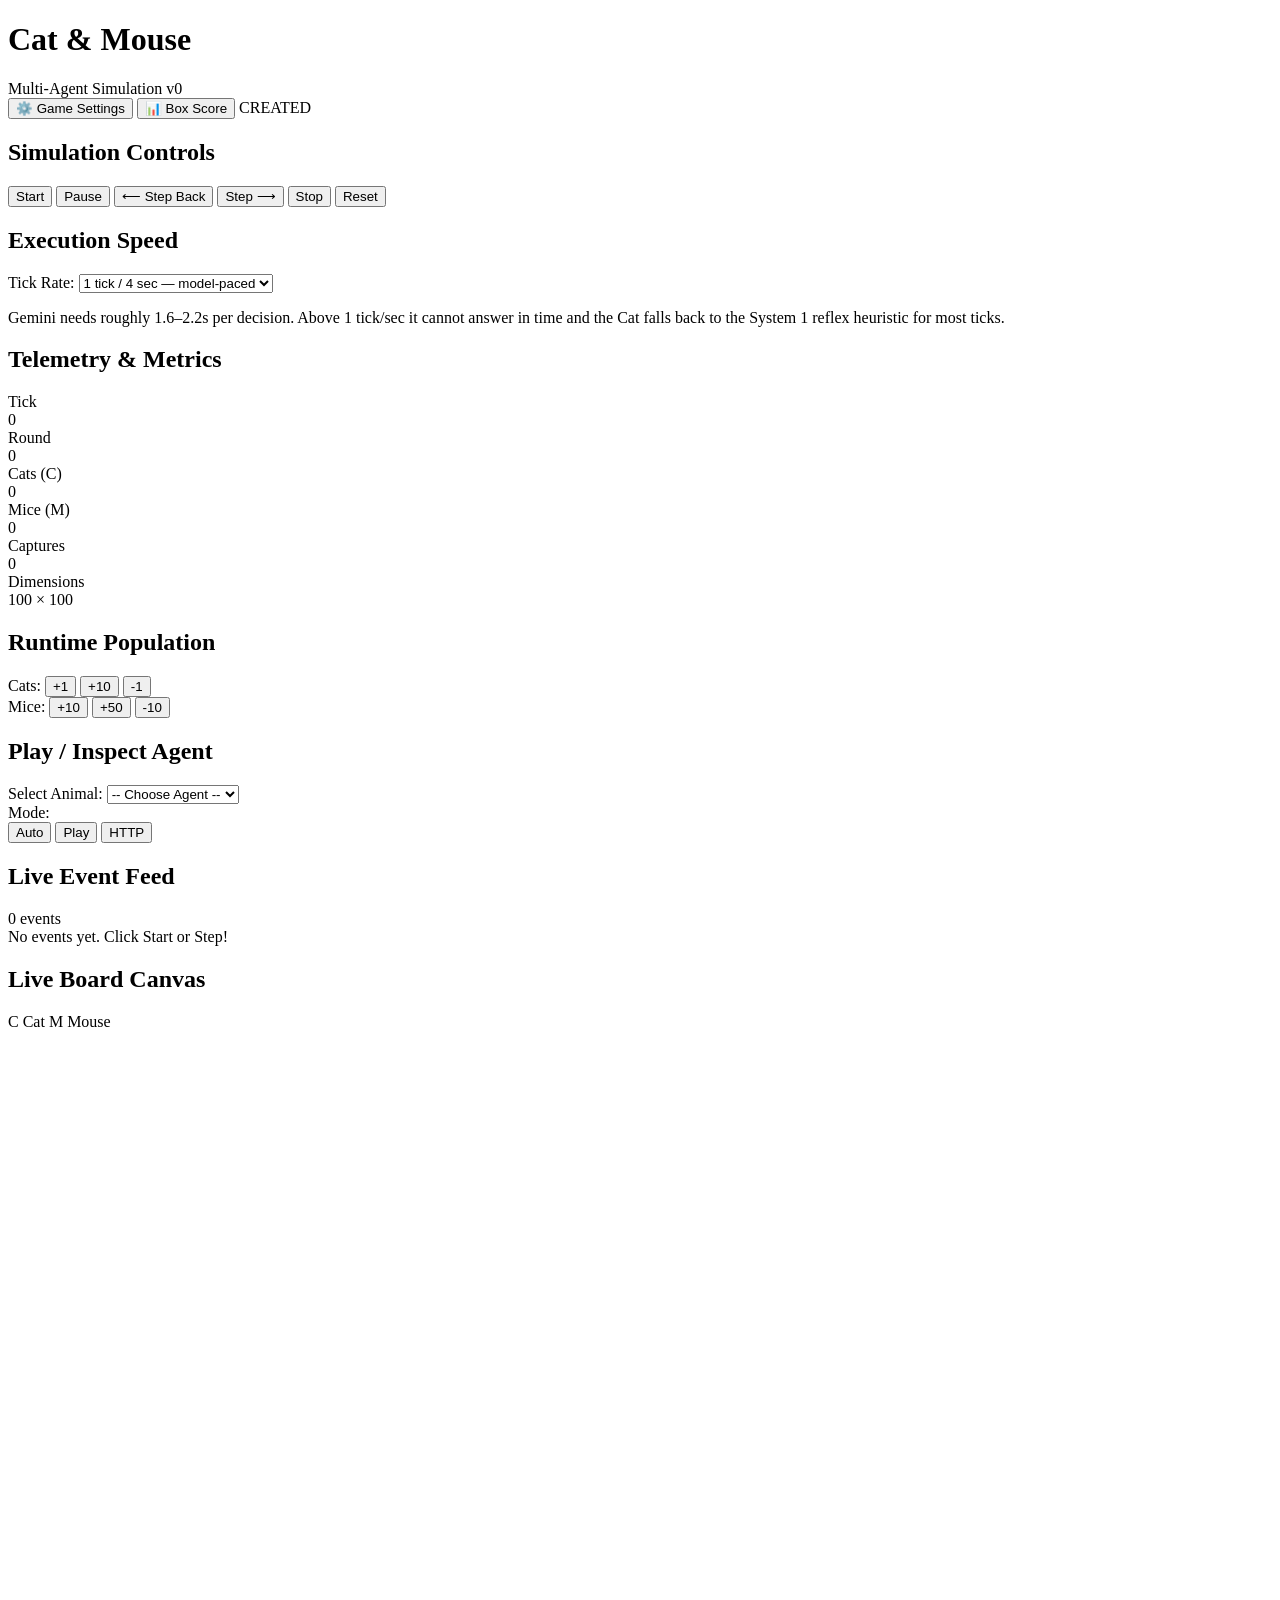
==== app/static/index.html @ bae1ee6c "added boxscore popout with kpis for cat perf" ====
<!DOCTYPE html>
<html lang="en">
<head>
  <meta charset="UTF-8">
  <meta name="viewport" content="width=device-width, initial-scale=1.0">
  <link rel="icon" href="data:image/svg+xml,<svg xmlns=%22http://www.w3.org/2000/svg%22 viewBox=%220 0 100 100%22><text y=%22.9em%22 font-size=%2290%22>🐱</text></svg>">
  <link rel="stylesheet" href="/static/styles.css?v=12">
</head>
<body>
  <div class="app-layout">
    <header class="app-header">
      <div class="header-title">
        <h1>Cat &amp; Mouse</h1>
        <span class="subtitle">Multi-Agent Simulation v0</span>
      </div>
      <div class="header-status">
        <button id="btnOpenSettings" class="btn btn-settings" title="Configure game tick pacing, slash AoE range, and species parameters">⚙️ Game Settings</button>
        <button id="btnOpenBoxscore" class="btn btn-settings" title="Open the per-cat box score: kills, slash accuracy, strike-zone conversion, movement and positioning KPIs">📊 Box Score</button>
        <span class="badge" id="statusBadge">CREATED</span>
      </div>
    </header>

    <main class="main-content">
      <!-- Control Panel -->
      <aside class="control-panel">
        <section class="panel-section">
          <h2>Simulation Controls</h2>
          <div class="btn-group">
            <button id="btnStart" class="btn btn-primary">Start</button>
            <button id="btnPause" class="btn btn-warning">Pause</button>
            <button id="btnStepBack" class="btn btn-secondary" title="Rewind 1 tick">⟵ Step Back</button>
            <button id="btnStep" class="btn btn-secondary" title="Advance 1 tick">Step ⟶</button>
            <button id="btnStop" class="btn btn-danger">Stop</button>
            <button id="btnReset" class="btn btn-outline">Reset</button>
          </div>
        </section>

        <section class="panel-section">
          <h2>Execution Speed</h2>
          <div class="speed-controls">
            <label for="speedSelect">Tick Rate:</label>
            <select id="speedSelect" class="form-select">
              <option value="0.25" selected>1 tick / 4 sec &mdash; model-paced</option>
              <option value="0.5">1 tick / 2 sec &mdash; model-paced</option>
              <option value="1">1 tick / sec</option>
              <option value="5">5 ticks / sec</option>
              <option value="10">10 ticks / sec</option>
              <option value="25">25 ticks / sec</option>
              <option value="50">50 ticks / sec</option>
            </select>
          </div>
          <p class="speed-hint">
            Gemini needs roughly 1.6&ndash;2.2s per decision. Above 1 tick/sec it
            cannot answer in time and the Cat falls back to the System&nbsp;1
            reflex heuristic for most ticks.
          </p>
        </section>

        <section class="panel-section">
          <h2>Telemetry &amp; Metrics</h2>
          <div class="metrics-grid">
            <div class="metric-card">
              <div class="metric-label">Tick</div>
              <div class="metric-value" id="metricTick">0</div>
            </div>
            <div class="metric-card">
              <div class="metric-label">Round</div>
              <div class="metric-value" id="metricRound">0</div>
            </div>
            <div class="metric-card cat-card">
              <div class="metric-label">Cats (C)</div>
              <div class="metric-value" id="metricCats">0</div>
            </div>
            <div class="metric-card mouse-card">
              <div class="metric-label">Mice (M)</div>
              <div class="metric-value" id="metricMice">0</div>
            </div>
            <div class="metric-card">
              <div class="metric-label">Captures</div>
              <div class="metric-value" id="metricCaptures">0</div>
            </div>
            <div class="metric-card">
              <div class="metric-label">Dimensions</div>
              <div class="metric-value" id="metricDimensions">100 × 100</div>
            </div>
          </div>
        </section>

        <section class="panel-section">
          <h2>Runtime Population</h2>
          <div class="population-controls">
            <div class="pop-row">
              <span class="pop-title">Cats:</span>
              <button id="btnAddCat1" class="btn btn-sm btn-cat">+1</button>
              <button id="btnAddCat10" class="btn btn-sm btn-cat">+10</button>
              <button id="btnRemCat1" class="btn btn-sm btn-outline">-1</button>
            </div>
            <div class="pop-row">
              <span class="pop-title">Mice:</span>
              <button id="btnAddMouse10" class="btn btn-sm btn-mouse">+10</button>
              <button id="btnAddMouse50" class="btn btn-sm btn-mouse">+50</button>
              <button id="btnRemMouse10" class="btn btn-sm btn-outline">-10</button>
            </div>
          </div>
        </section>

        <!-- Play / Inspect Agent Section -->
        <section class="panel-section agent-control-section">
          <h2>Play / Inspect Agent</h2>
          <div class="agent-select-row">
            <label for="agentSelect">Select Animal:</label>
            <select id="agentSelect" class="form-select">
              <option value="">-- Choose Agent --</option>
            </select>
          </div>

          <div class="agent-mode-row">
            <span class="pop-title">Mode:</span>
            <div class="btn-group-sm">
              <button id="btnModeAuto" class="btn btn-outline" title="Internal AI heuristic">Auto</button>
              <button id="btnModeManual" class="btn btn-primary" title="You control this animal!">Play</button>
              <button id="btnModeHttp" class="btn btn-outline" title="Connect external microservice">HTTP</button>
            </div>
            <div id="httpUrlBox" class="http-url-box" style="display: none;">
              <input id="agentUrlInput" type="text" class="form-input" placeholder="http://127.0.0.1:8001/act">
              <button id="btnApplyHttpUrl" class="btn btn-sm btn-secondary">Connect</button>
            </div>
          </div>

          <div id="agentHud" class="agent-hud" style="display: none;">
            <div class="hud-header">
              <span id="hudAgentId" class="hud-id">cat-1</span>
              <button id="btnDeselectAgent" class="btn btn-sm btn-outline" style="padding: 2px 8px; font-size: 0.7rem;" title="Deselect animal and return to Auto">Release (Auto)</button>
              <span id="hudAgentFacing" class="hud-facing">⬆ NORTH</span>
            </div>

            <div class="hud-obs">
              <div class="hud-obs-title">Vision / Senses:</div>
              <div id="hudVisionList" class="hud-vision-list">
                <div class="vision-item">Nothing in sight</div>
              </div>
            </div>
            <div class="dpad-container">
              <div class="dpad-row">
                <button id="dpadUp" class="dpad-btn" title="North (W / Up Arrow)">⬆</button>
              </div>
              <div class="dpad-row">
                <button id="dpadLeft" class="dpad-btn" title="West (A / Left Arrow)">⬅</button>
                <button id="dpadStay" class="dpad-btn" title="Stay (S / Space)">•</button>
                <button id="dpadRight" class="dpad-btn" title="East (D / Right Arrow)">➡</button>
              </div>
              <div class="dpad-row">
                <button id="dpadDown" class="dpad-btn" title="South (S / Down Arrow)">⬇</button>
              </div>
              <button id="btnAttack" class="btn-attack" title="Slash Attack (Spacebar)">⚔️ Slash Attack</button>
              <button id="btnLunge" class="btn-lunge" title="Forward Lunge 2 Squares (L)">⚡ Forward Lunge (L)</button>
            </div>
          </div>
        </section>

        <section class="panel-section event-feed-section">
          <div class="event-feed-header">

            <h2>Live Event Feed</h2>
            <span class="event-count-badge" id="eventCount">0 events</span>
          </div>
          <div class="event-feed-list" id="eventFeedList">
            <div class="event-empty">No events yet. Click Start or Step!</div>
          </div>
        </section>
      </aside>

      <!-- Board Visualization Area -->
      <section class="board-container">
        <div class="board-header">
          <h2>Live Board Canvas</h2>
          <div class="legend">
            <span class="legend-item"><span class="legend-glyph cat">C</span> Cat</span>
            <span class="legend-item"><span class="legend-glyph mouse">M</span> Mouse</span>
          </div>
        </div>
        <div class="canvas-wrapper" id="canvasWrapper">
          <canvas id="boardCanvas" width="800" height="800"></canvas>
        </div>
      </section>
    </main>
  </div>

  <!-- Pop-out Window: Game Settings -->
  <div id="settingsModal" class="modal-backdrop" style="display: none;">
    <div class="modal-dialog">
      <div class="modal-header">
        <div class="modal-title-group">
          <span class="modal-icon">⚙️</span>
          <h2>Game Settings</h2>
          <span class="modal-drag-hint">(Drag header to reposition)</span>
        </div>
        <div style="display: flex; align-items: center; gap: 8px;">
          <button id="btnPopoutWindow" class="btn btn-sm btn-outline" title="Pop out into an independent OS desktop window">⧉ Detach Window</button>
          <button id="btnCloseSettings" class="btn-close" title="Close Settings">&times;</button>
        </div>
      </div>
      <div class="modal-body">
        <p class="modal-intro">Configure OSRS tick pacing, movement speeds, combat recovery cooldowns, and perception ranges for each species.</p>

        <!-- Cat Settings Card -->
        <div class="settings-card cat-settings">
          <div class="settings-card-header">
            <span class="species-badge cat-badge">🐱 CAT (Predator)</span>
            <span class="species-summary">Heavy stalker with forward slash AoE attack</span>
          </div>
          <div class="settings-grid">
            <div class="setting-item">
              <label for="settingCatMove">Move Pace (Ticks/Tile):</label>
              <div class="setting-input-row">
                <input type="number" id="settingCatMove" min="1" max="10" step="1" class="form-input">
                <span class="setting-unit">ticks</span>
              </div>
              <span class="setting-hint">1 = fastest (1 tile/tick); 3 = OSRS pace</span>
            </div>
            <div class="setting-item">
              <label for="settingCatAttackRange">Slash AoE Range:</label>
              <div class="setting-input-row">
                <input type="number" id="settingCatAttackRange" min="1" max="100" step="1" class="form-input">
                <span class="setting-unit">tiles forward</span>
              </div>
              <span class="setting-hint">Forward reach of the slash strike (e.g. 2 to 100 tiles)</span>
            </div>
            <div class="setting-item">
              <label for="settingCatAttackCd">Attack Recovery:</label>
              <div class="setting-input-row">
                <input type="number" id="settingCatAttackCd" min="0" max="20" step="1" class="form-input">
                <span class="setting-unit">ticks lock</span>
              </div>
              <span class="setting-hint">Ticks cat is locked after executing slash</span>
            </div>
            <div class="setting-item">
              <label for="settingCatLungeCd">Lunge Recovery:</label>
              <div class="setting-input-row">
                <input type="number" id="settingCatLungeCd" min="0" max="20" step="1" class="form-input">
                <span class="setting-unit">ticks lock</span>
              </div>
              <span class="setting-hint">Ticks to recover from 2-tile burst leap</span>
            </div>
            <div class="setting-item">
              <label for="settingCatVision">Vision Radius:</label>
              <div class="setting-input-row">
                <input type="number" id="settingCatVision" min="1" max="100" step="1" class="form-input">
                <span class="setting-unit">tiles</span>
              </div>
              <span class="setting-hint">Forward-facing cone distance</span>
            </div>
            <div class="setting-item">
              <label for="settingCatWeight">Weight:</label>
              <div class="setting-input-row">
                <input type="number" id="settingCatWeight" min="1" max="100" step="1" class="form-input">
                <span class="setting-unit">mass</span>
              </div>
              <span class="setting-hint">Physics momentum for bump collisions</span>
            </div>
          </div>
        </div>

        <!-- Mouse Settings Card -->
        <div class="settings-card mouse-settings">
          <div class="settings-card-header">
            <span class="species-badge mouse-badge">🐭 MOUSE (Prey)</span>
            <span class="species-summary">Nimble forager with 360° panoramic vision</span>
          </div>
          <div class="settings-grid">
            <div class="setting-item">
              <label for="settingMouseMove">Move Pace (Ticks/Tile):</label>
              <div class="setting-input-row">
                <input type="number" id="settingMouseMove" min="1" max="20" step="1" class="form-input">
                <span class="setting-unit">ticks</span>
              </div>
              <span class="setting-hint">2 = OSRS default pace (1 tile every 2 ticks)</span>
            </div>
            <div class="setting-item">
              <label for="settingMouseVision">Vision Radius:</label>
              <div class="setting-input-row">
                <input type="number" id="settingMouseVision" min="1" max="100" step="1" class="form-input">
                <span class="setting-unit">tiles</span>
              </div>
              <span class="setting-hint">360° omnidirectional detection radius</span>
            </div>
            <div class="setting-item">
              <label for="settingMouseWeight">Weight:</label>
              <div class="setting-input-row">
                <input type="number" id="settingMouseWeight" min="1" max="50" step="1" class="form-input">
                <span class="setting-unit">mass</span>
              </div>
              <span class="setting-hint">Lower weight bounces away on collision</span>
            </div>
          </div>
        </div>

        <div id="settingsFeedback" class="settings-feedback" style="display: none;"></div>
      </div>
      <div class="modal-footer">
        <button id="btnResetSettings" class="btn btn-outline" title="Reset all parameters to default values">Reset to Defaults</button>
        <div class="modal-footer-right">
          <button id="btnCancelSettings" class="btn btn-secondary">Close</button>
          <button id="btnSaveSettings" class="btn btn-primary">Apply Settings</button>
        </div>
      </div>
    </div>
  </div>

  <script src="/static/app.js?v=16"></script>
</body>
</html>
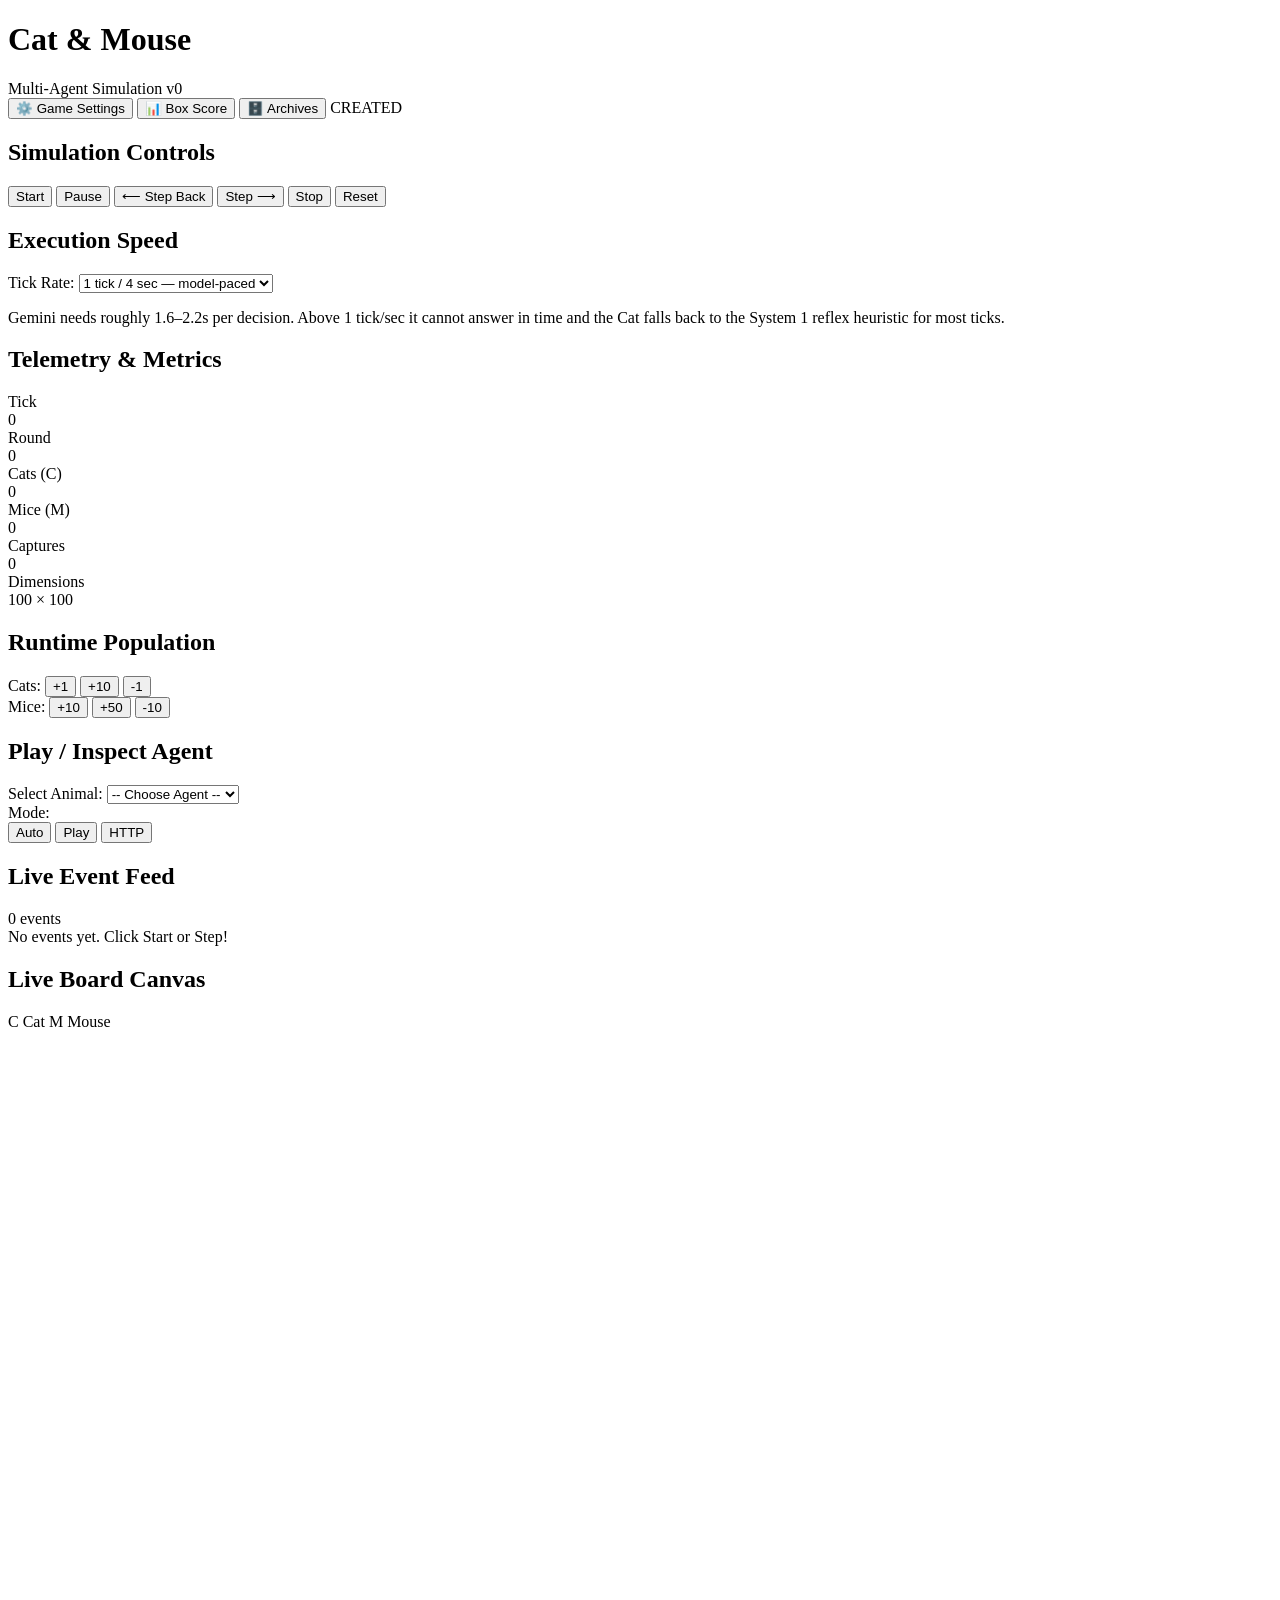
==== commit 861db385: "added archiving viewing feature for the games." ====
--- a/app/static/index.html
+++ b/app/static/index.html
@@ -4,7 +4,7 @@
   <meta charset="UTF-8">
   <meta name="viewport" content="width=device-width, initial-scale=1.0">
   <link rel="icon" href="data:image/svg+xml,<svg xmlns=%22http://www.w3.org/2000/svg%22 viewBox=%220 0 100 100%22><text y=%22.9em%22 font-size=%2290%22>🐱</text></svg>">
-  <link rel="stylesheet" href="/static/styles.css?v=12">
+  <link rel="stylesheet" href="/static/styles.css?v=14">
 </head>
 <body>
   <div class="app-layout">
@@ -16,6 +16,7 @@
       <div class="header-status">
         <button id="btnOpenSettings" class="btn btn-settings" title="Configure game tick pacing, slash AoE range, and species parameters">⚙️ Game Settings</button>
         <button id="btnOpenBoxscore" class="btn btn-settings" title="Open the per-cat box score: kills, slash accuracy, strike-zone conversion, movement and positioning KPIs">📊 Box Score</button>
+        <button id="btnOpenArchive" class="btn btn-settings" title="Open simulation archives: view, inspect, download, and manage runs on disk">🗄️ Archives</button>
         <span class="badge" id="statusBadge">CREATED</span>
       </div>
     </header>
@@ -243,12 +244,30 @@
               <span class="setting-hint">Ticks to recover from 2-tile burst leap</span>
             </div>
             <div class="setting-item">
-              <label for="settingCatVision">Vision Radius:</label>
+              <label for="settingCatVision">Vision &mdash; Forward:</label>
               <div class="setting-input-row">
                 <input type="number" id="settingCatVision" min="1" max="100" step="1" class="form-input">
-                <span class="setting-unit">tiles</span>
-              </div>
-              <span class="setting-hint">Forward-facing cone distance</span>
+                <span class="setting-unit">tiles ahead</span>
+              </div>
+              <span class="setting-hint">How far the sight box reaches in front of the cat</span>
+            </div>
+            <div class="setting-item">
+              <label for="settingCatVisionRear">Vision &mdash; Rear:</label>
+              <div class="setting-input-row">
+                <input type="number" id="settingCatVisionRear" min="0" max="100" step="1" class="form-input">
+                <span class="setting-unit">tiles behind</span>
+              </div>
+              <span class="setting-hint">0 = blind behind, so the cat can be flanked from contact range</span>
+            </div>
+            <div class="setting-item">
+              <label for="settingCatVisionHalfWidth">Vision &mdash; Side Reach:</label>
+              <div class="setting-input-row">
+                <input type="number" id="settingCatVisionHalfWidth" min="0" max="100" step="1" class="form-input">
+                <span class="setting-unit">tiles each side</span>
+              </div>
+              <!-- Half-width, not full width: the box is symmetric about the centre
+                   line so full width is always odd. The readout does the 2n+1 for you. -->
+              <span class="setting-hint" id="catVisionBoxReadout">&nbsp;</span>
             </div>
             <div class="setting-item">
               <label for="settingCatWeight">Weight:</label>
@@ -257,6 +276,19 @@
                 <span class="setting-unit">mass</span>
               </div>
               <span class="setting-hint">Physics momentum for bump collisions</span>
+            </div>
+            <!-- Not a capability: the cat gains no reach, speed or sight from this.
+                 It only changes whether the engine hands the agent the strike-zone
+                 test already solved, or makes it rotate coordinates into its own
+                 frame first. The scripted cat has always had it for free, which is
+                 why it is the fair-comparison switch rather than a difficulty dial. -->
+            <div class="setting-item">
+              <label for="settingCatAimAssist">Aim Assist:</label>
+              <div class="setting-input-row">
+                <input type="checkbox" id="settingCatAimAssist" class="form-checkbox">
+                <span class="setting-unit">pre-compute strike geometry</span>
+              </div>
+              <span class="setting-hint" id="catAimAssistReadout">&nbsp;</span>
             </div>
           </div>
         </div>
@@ -277,12 +309,12 @@
               <span class="setting-hint">2 = OSRS default pace (1 tile every 2 ticks)</span>
             </div>
             <div class="setting-item">
-              <label for="settingMouseVision">Vision Radius:</label>
+              <label for="settingMouseVision">Vision Radius (360&deg;):</label>
               <div class="setting-input-row">
                 <input type="number" id="settingMouseVision" min="1" max="100" step="1" class="form-input">
                 <span class="setting-unit">tiles</span>
               </div>
-              <span class="setting-hint">360° omnidirectional detection radius</span>
+              <span class="setting-hint">True circle, all directions &mdash; prey have eyes on the sides, so unlike the cat there is no facing, no rear and no side reach to set</span>
             </div>
             <div class="setting-item">
               <label for="settingMouseWeight">Weight:</label>
@@ -291,6 +323,39 @@
                 <span class="setting-unit">mass</span>
               </div>
               <span class="setting-hint">Lower weight bounces away on collision</span>
+            </div>
+          </div>
+        </div>
+        <!-- Disclosure & Knowledge Tiers Settings Card -->
+        <div class="settings-card disclosure-settings">
+          <div class="settings-card-header">
+            <span class="species-badge" style="background:#e0e7ff;color:#3730a3;">🔒 KNOWLEDGE TIERS &amp; DISCLOSURE</span>
+            <span class="species-summary">A/B experimentation dials for information promotion</span>
+          </div>
+          <div class="settings-grid">
+            <div class="setting-item">
+              <label for="settingCoachPopulation">Coach Sees Population:</label>
+              <div class="setting-input-row">
+                <input type="checkbox" id="settingCoachPopulation" class="form-checkbox">
+                <span class="setting-unit">mice_alive / captures in box score</span>
+              </div>
+              <span class="setting-hint">Promotes Tier 3 ground truth prey counts to Coach</span>
+            </div>
+            <div class="setting-item">
+              <label for="settingCoachCoverageMap">Coach Sees Coverage Map:</label>
+              <div class="setting-input-row">
+                <input type="checkbox" id="settingCoachCoverageMap" class="form-checkbox">
+                <span class="setting-unit">get_coverage_map tool enabled</span>
+              </div>
+              <span class="setting-hint">Provides 5x5 ASCII grid digest of cat tick history</span>
+            </div>
+            <div class="setting-item">
+              <label for="settingActorOwnTrail">Actor Sees Own Trail:</label>
+              <div class="setting-input-row">
+                <input type="checkbox" id="settingActorOwnTrail" class="form-checkbox">
+                <span class="setting-unit">actor-side memory map (reserved)</span>
+              </div>
+              <span class="setting-hint">Reserved for second experimental arm</span>
             </div>
           </div>
         </div>
@@ -307,6 +372,6 @@
     </div>
   </div>
 
-  <script src="/static/app.js?v=16"></script>
+  <script src="/static/app.js?v=21"></script>
 </body>
 </html>
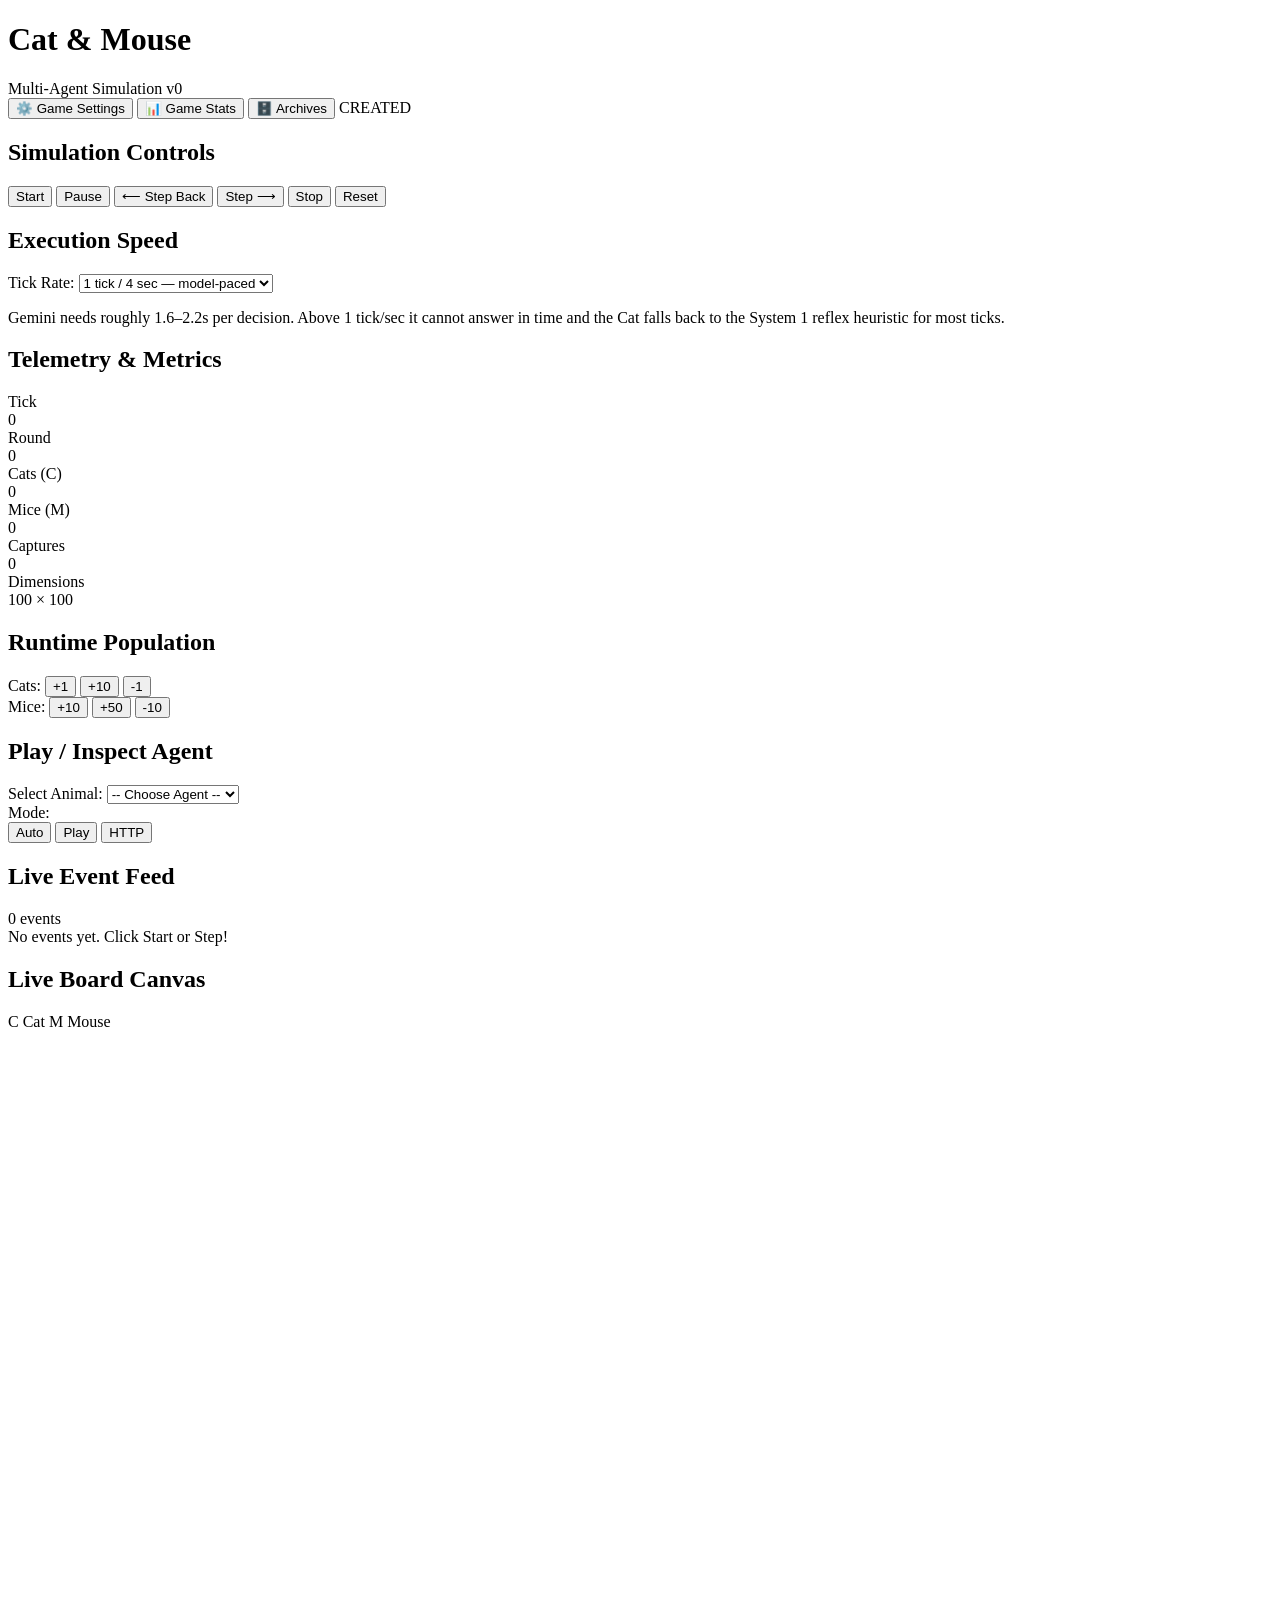
==== commit fca0edca: "added game event reel with replays." ====
--- a/app/static/index.html
+++ b/app/static/index.html
@@ -15,7 +15,7 @@
       </div>
       <div class="header-status">
         <button id="btnOpenSettings" class="btn btn-settings" title="Configure game tick pacing, slash AoE range, and species parameters">⚙️ Game Settings</button>
-        <button id="btnOpenBoxscore" class="btn btn-settings" title="Open the per-cat box score: kills, slash accuracy, strike-zone conversion, movement and positioning KPIs">📊 Box Score</button>
+        <button id="btnOpenBoxscore" class="btn btn-settings" title="Open Game Stats: Box Score, Cat Path, and Game Events">📊 Game Stats</button>
         <button id="btnOpenArchive" class="btn btn-settings" title="Open simulation archives: view, inspect, download, and manage runs on disk">🗄️ Archives</button>
         <span class="badge" id="statusBadge">CREATED</span>
       </div>
